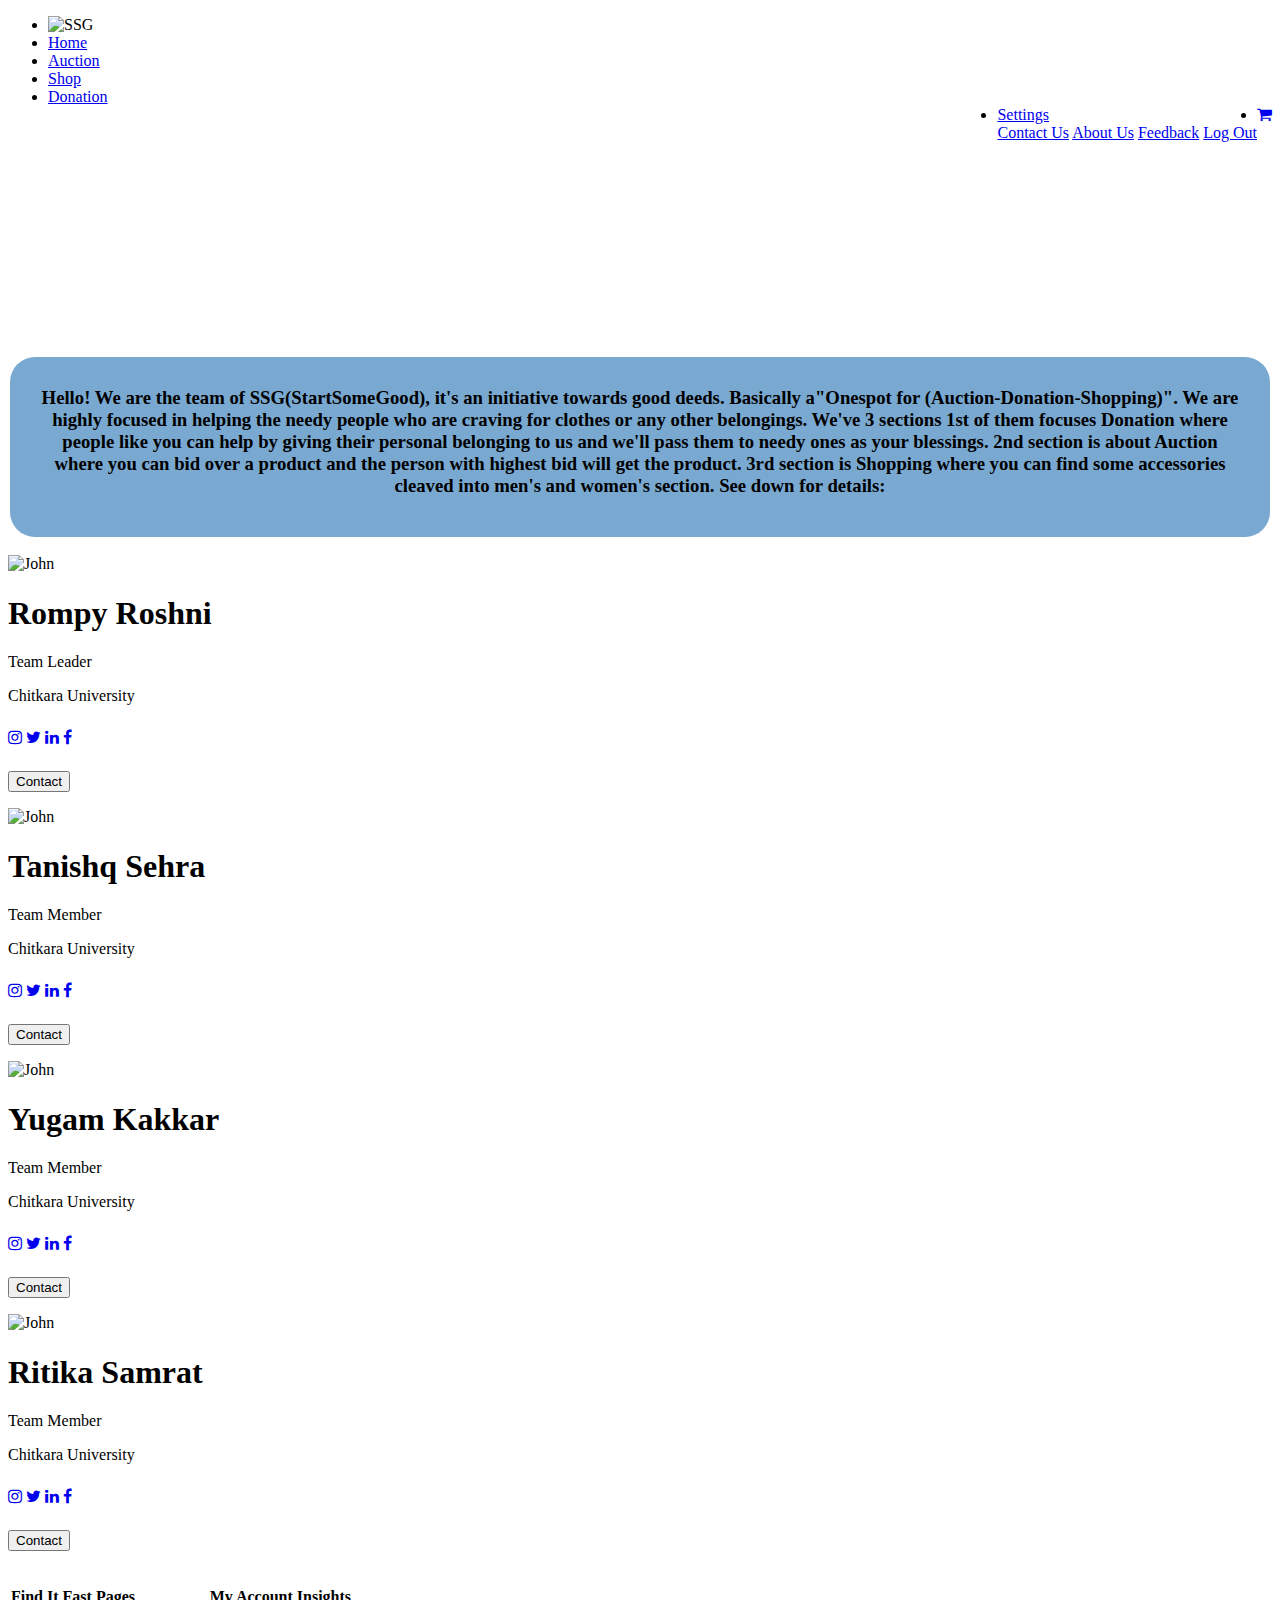
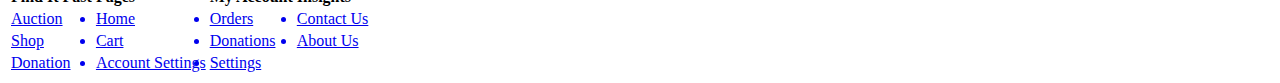
==== about.html @ 7fdec78e "Add files via upload" ====
<!DOCTYPE html>
<html lang="en">
<head>
  <meta charset="UTF-8">
  <meta name="viewport" content="width=device-width, initial-scale=1.0">
  <link rel="stylesheet" href="assets/css/about.css">
  <link rel="stylesheet" href="https://cdnjs.cloudflare.com/ajax/libs/font-awesome/4.7.0/css/font-awesome.min.css">
  <title>About Us</title>
</head>
<style>
  .forim{
    background-image: url("assets/images/about.png");
    width:100% 100%;
    background-repeat: no-repeat;
  }
   
#rcorners1 {
  border-radius: 25px;
  background: #79a9d1;
  padding: 30px; 
  width: 1200px;
  height: 120px;  
}
</style>
<body>
  <div class="forim">
    <header>
      <ul class="header">
        <li class="top-list"><div class="logo"><img src="heart.png" alt="SSG" class="logo"></div></li>
          <li class="top-list"><a href="home.html">Home</a></li>
          <li class="top-list"><a href="auction.html">Auction</a></li>
          <li class="top-list"><a href="Sale.html">Shop</a></li>
          <li class="top-list"><a href="donations.html">Donation</a></li>
          <!-- <li class="top-list" style="float: right;"><a href="#"><img src="home assets/images/shopping-cart.png" alt="shopping-cart"></a></li> -->
          <li class="top-list" style="float: right;"><a href="#"><i class="fa fa-shopping-cart" aria-hidden="true"></i></a></li>
          <li class="dropdown top-list" style="float: right;">
            <a href="#" class="dropbtn">Settings</a>
            <div class="dropdown-content">
              <a href="contactus.html">Contact Us</a>
              <a href="about.html">About Us</a>
              <a href="feedback.html">Feedback</a>
              <a href="index.html">Log Out</a>
            </div>
          </li>
        </ul>
  </header>
  <br>
  <br>
  <br>
  <br>
  <br>
  
  <br>
  
  <br>
  <br>
  <br>
  <br>
  <br>
  
  <br>
  
  <center>
    <h3 id="rcorners1" style="text-align: center;color: rgb(0, 0, 0);">Hello! We are the team of SSG(StartSomeGood), it's an initiative towards good deeds. Basically a"Onespot for (Auction-Donation-Shopping)".
      We are highly focused in helping the needy people who are craving for clothes or any other belongings.
      We've 3 sections 1st of them focuses Donation where people like you can help by giving their personal belonging to us and we'll pass them to needy ones as your blessings.
      2nd section is about Auction where you can bid over a product and the person with highest bid will get the product.
      3rd section is Shopping where you can find some accessories cleaved into men's and women's section.
      See down for details:</h3>
  </center>
  <div class="about">
    <div class="about">
        <div class="card">
            <img src="assets/images/rompy.jpeg" alt="John" style="width:100%">
            <h1>Rompy Roshni</h1>
            <p class="title">Team Leader</p>
            <p>Chitkara University</p>
            <div style="margin: 24px 0;">
              <a href="#" class="social"><i class="fa fa-instagram"></i></a> 
              <a href="#" class="social"><i class="fa fa-twitter"></i></a>  
              <a href="#" class="social"><i class="fa fa-linkedin"></i></a>  
              <a href="#" class="social"><i class="fa fa-facebook"></i></a> 
            </div>
            <p><button>Contact</button></p>
          </div>
          <div class="card">
            <img src="assets/images/tan.JPG" alt="John" style="width:100%">
            <h1>Tanishq Sehra</h1>
            <p class="title">Team Member</p>
            <p>Chitkara University</p>
            <div style="margin: 24px 0;">
              <a href="#" class="social"><i class="fa fa-instagram"></i></a> 
              <a href="#" class="social"><i class="fa fa-twitter"></i></a>  
              <a href="#" class="social"><i class="fa fa-linkedin"></i></a>  
              <a href="#" class="social"><i class="fa fa-facebook"></i></a> 
            </div>
            <p><button>Contact</button></p>
          </div>
          <div class="card">
            <img src="assets/images/yug.JPG" alt="John" style="width:100%">
            <h1>Yugam Kakkar</h1>
            <p class="title">Team Member</p>
            <p>Chitkara University</p>
            <div style="margin: 24px 0;">
              <a href="#" class="social"><i class="fa fa-instagram"></i></a> 
              <a href="#" class="social"><i class="fa fa-twitter"></i></a>  
              <a href="#" class="social"><i class="fa fa-linkedin"></i></a>  
              <a href="#" class="social"><i class="fa fa-facebook"></i></a> 
            </div>
            <p><button>Contact</button></p>
          </div>
          <div class="card">
            <img src="assets/images/ritika.jpg" alt="John" style="width:100%">
            <h1>Ritika Samrat</h1>
            <p class="title">Team Member</p>
            <p>Chitkara University</p>
            <div style="margin: 24px 0;">
              <a href="#" class="social"><i class="fa fa-instagram"></i></a> 
              <a href="#" class="social"><i class="fa fa-twitter"></i></a>  
              <a href="#" class="social"><i class="fa fa-linkedin"></i></a>  
              <a href="#" class="social"><i class="fa fa-facebook"></i></a> 
            </div>
            <p><button>Contact</button></p>
          </div>                                    
    </div>
  </div>


  <div class="footer">
    <table class="foot-nav">
      <thead>
        <tr style="text-align:left">
          <th>Find It Fast</th>
          <th>Pages</th>
          <th>My Account</th>
          <th>Insights</th>
        </tr>
      </thead><br>
      <tbody>
        <tr style="text-align:left">
          <td><a href="auction.html" class="footer-a"><li>Auction</li></a></td>
          <td><a href="home.html" class="footer-a"><li>Home</li></a></td>
          <td><a href="#" class="footer-a"><li>Orders</li></a></td>
          <td><a href="contactus.html" class="footer-a"><li>Contact Us</li></a></td>
        </tr>
        <tr style="text-align:left">
          <td><a href="Sale.html" class="footer-a"><li>Shop</li></a></td>
          <td><a href="#" class="footer-a"><li>Cart</li></a></td>
          <td><a href="#" class="footer-a"><li>Donations</li></a></td>
          <td><a href="about.html" class="footer-a"><li>About Us</li></a></td>
        </tr>
        <tr style="text-align:left">
          <td><a href="donations.html" class="footer-a"><li>Donation</li></a></td>
          <td><a href="#" class="footer-a"><li>Account Settings</li></a></td>
          <td><a href="#" class="footer-a"><li>Settings</li></a></td>
          <td></td>
        </tr>
      </tbody>
    </table>
  </div>
</body>
</html>
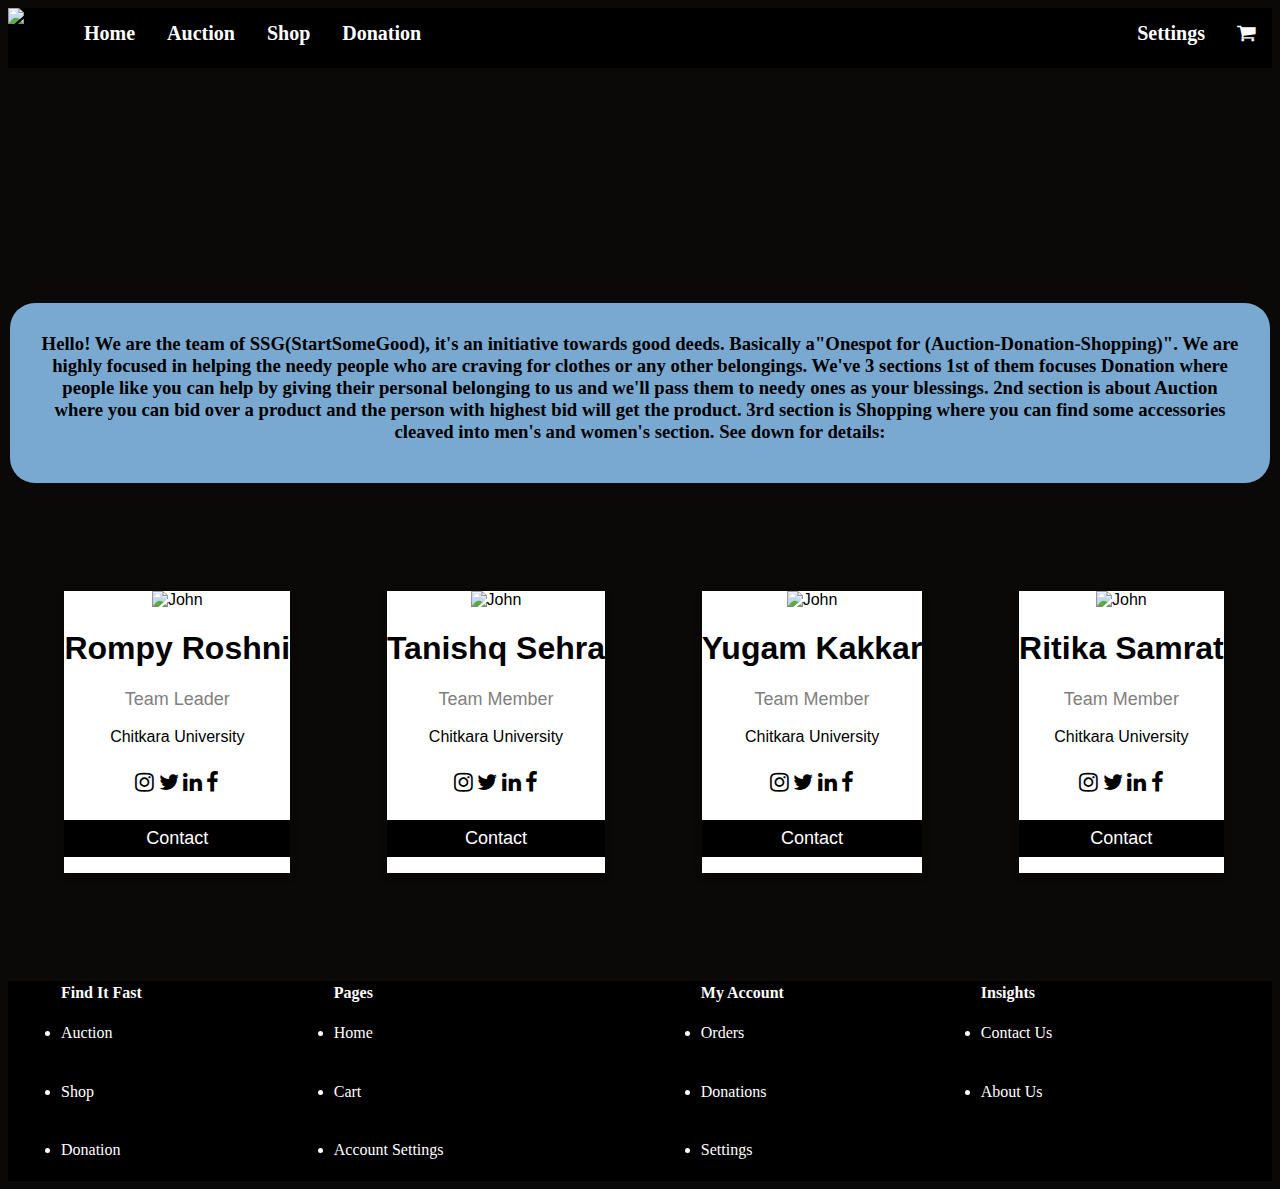
==== commit 336049ce: "changes" ====
--- a/about.html
+++ b/about.html
@@ -3,7 +3,7 @@
 <head>
   <meta charset="UTF-8">
   <meta name="viewport" content="width=device-width, initial-scale=1.0">
-  <link rel="stylesheet" href="assets/css/about.css">
+  <link rel="stylesheet" href="css/about.css">
   <link rel="stylesheet" href="https://cdnjs.cloudflare.com/ajax/libs/font-awesome/4.7.0/css/font-awesome.min.css">
   <title>About Us</title>
 </head>
--- a/css/about.css
+++ b/css/about.css
@@ -0,0 +1,160 @@
+body{
+  overflow: scroll;
+  scroll-behavior: smooth;
+  background-color: #0a0908;
+}
+ul.header {
+  list-style-type: none;
+  margin: 0;
+  padding: 0;
+  overflow: hidden;
+  background-color: black;
+}
+
+li.top-list {
+  float: left;
+  font-size: 20px;
+  font-weight: bold;
+}
+
+li.top-list a, .dropbtn {
+  display: inline-block;
+  color: white;
+  text-align: center;
+  padding: 14px 16px;
+  text-decoration: none;
+}
+
+li.top-list a:hover, .dropdown:hover .dropbtn {
+  background-color: white;
+  color: black;
+}
+
+li.dropdown {
+  display: inline-block;
+}
+
+.dropdown-content {
+  display: none;
+  position: absolute;
+  background-color: black;
+  min-width: 160px;
+  box-shadow: 0px 8px 16px 0px rgba(0,0,0,0.2);
+  z-index: 1;
+}
+
+.dropdown-content a {
+  color: black;
+  padding: 12px 16px;
+  text-decoration: none;
+  display: block;
+  text-align: left;
+}
+
+.dropdown-content a:hover {background-color: #f1f1f1;}
+
+.dropdown:hover .dropdown-content {
+  display: block;
+}
+.logo{
+  width: 3em;
+  height: 3em;
+}
+form.example{
+  width: 500px;
+}
+form.example input[type=search] {
+  padding: 10px;
+  font-size: 17px;
+  border: 1px solid grey;
+  float: left;
+  width: 80%;
+  background: #f1f1f1;
+}
+
+form.example button {
+  float: left;
+  width: 20%;
+  padding: 10px;
+  background: #2196F3;
+  color: white;
+  font-size: 17px;
+  border: 1px solid grey;
+  border-left: none;
+  cursor: pointer;
+}
+
+form.example button:hover {
+  background: #0b7dda;
+}
+
+form.example::after {
+  content: "";
+  clear: both;
+  display: table;
+}
+
+
+
+
+
+.card {
+  box-shadow: 0 4px 8px 0 rgba(0, 0, 0, 0.2);
+  max-width: 300px;
+  margin: auto;
+  text-align: center;
+  font-family: arial;
+  background-color: white;
+}
+
+.title {
+  color: grey;
+  font-size: 18px;
+}
+
+button {
+  border: none;
+  outline: 0;
+  display: inline-block;
+  padding: 8px;
+  color: white;
+  background-color: #000;
+  text-align: center;
+  cursor: pointer;
+  width: 100%;
+  font-size: 18px;
+}
+
+a.social{
+  text-decoration: none;
+  font-size: 22px;
+  color: black;
+}
+
+button:hover, a:hover {
+  opacity: 0.7;
+}
+.about{
+  display: flex;
+  width: 100%;
+  padding: 4px;
+  margin: 50px 0;
+}
+
+
+
+.footer{
+  display: flex;
+  background-color: black;
+  color: white;
+  height: 200px;
+}
+.foot-nav{
+  width: 100%;
+  margin: 0 50px;
+  padding: relative;
+}
+a.footer-a{
+  color: white;
+  text-decoration: none;
+}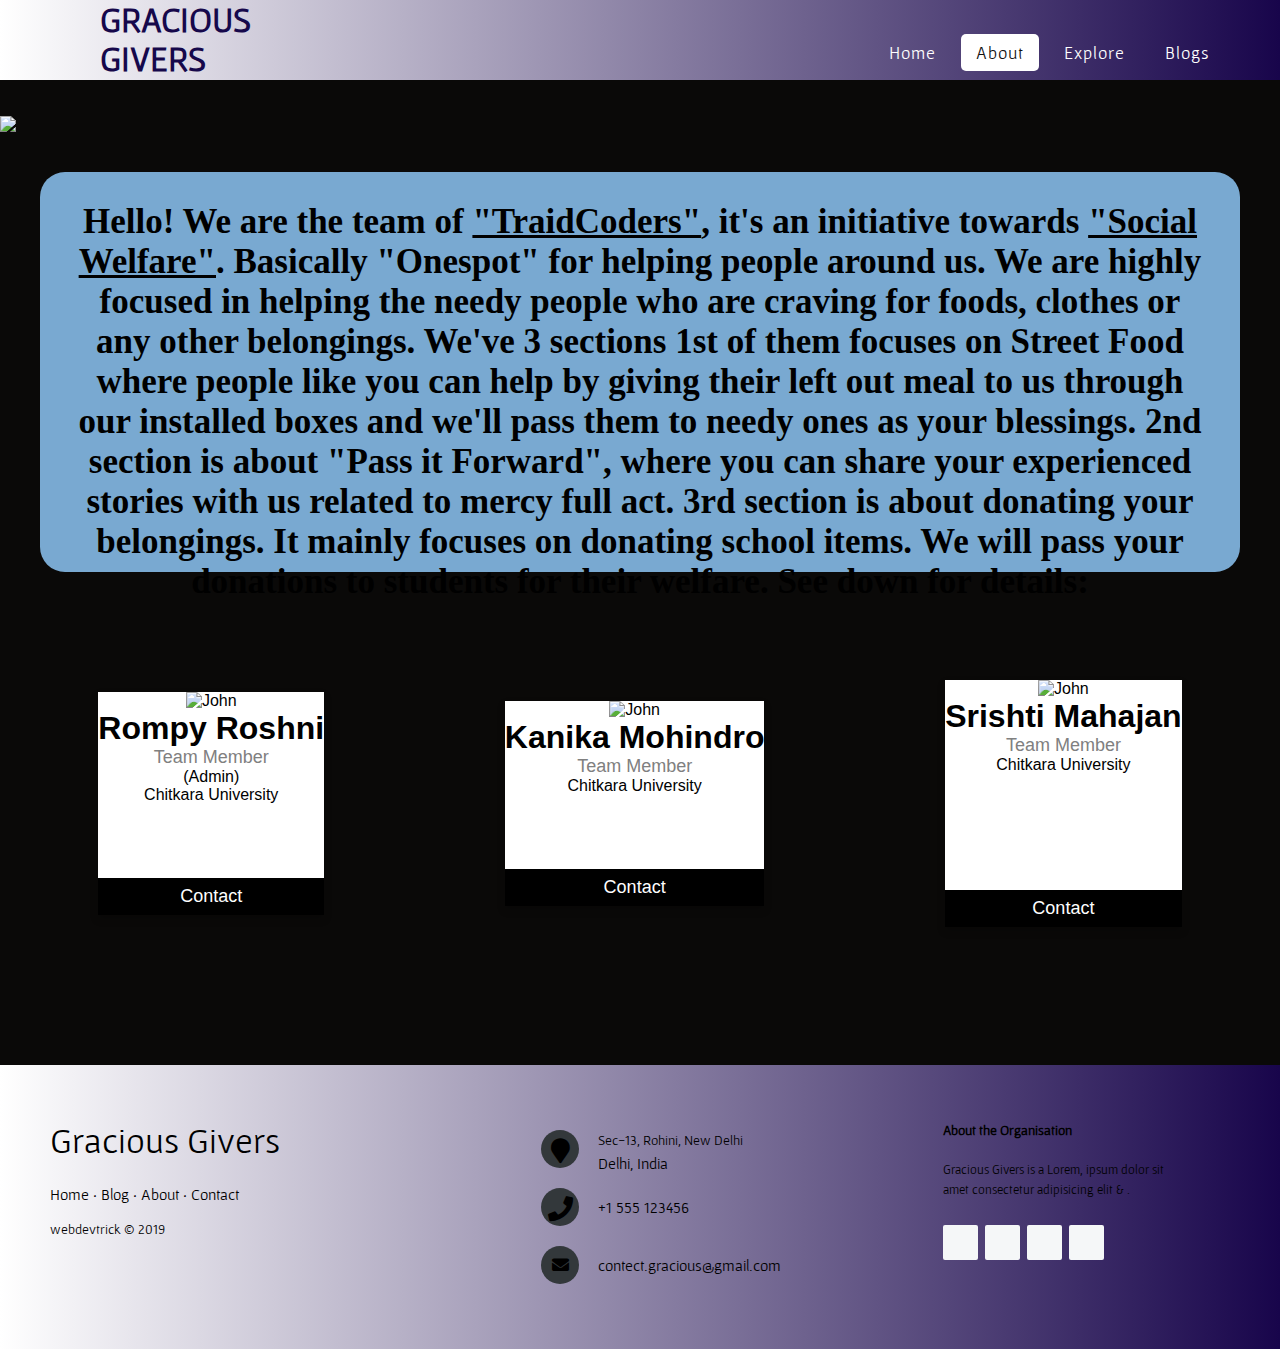
==== commit ea04ecb0: "Add files via upload" ====
--- a/about.html
+++ b/about.html
@@ -4,76 +4,71 @@
   <meta charset="UTF-8">
   <meta name="viewport" content="width=device-width, initial-scale=1.0">
   <link rel="stylesheet" href="css/about.css">
+  <link rel="stylesheet" href="css/navbar.css">
+  <link rel="stylesheet" href="css/footer.css">
   <link rel="stylesheet" href="https://cdnjs.cloudflare.com/ajax/libs/font-awesome/4.7.0/css/font-awesome.min.css">
+  <link rel="stylesheet" href="https://cdnjs.cloudflare.com/ajax/libs/font-awesome/5.15.3/css/all.min.css" />
+
+  
+  <link href="https://cdn.jsdelivr.net/npm/bootstrap@5.0.0-beta3/dist/css/bootstrap.min.css" rel="stylesheet" integrity="sha384-eOJMYsd53ii+scO/bJGFsiCZc+5NDVN2yr8+0RDqr0Ql0h+rP48ckxlpbzKgwra6" crossorigin="anonymous">
+  <script src="https://ajax.googleapis.com/ajax/libs/jquery/3.5.1/jquery.min.js"></script>
   <title>About Us</title>
 </head>
 <style>
-  .forim{
-    background-image: url("assets/images/about.png");
-    width:100% 100%;
-    background-repeat: no-repeat;
-  }
+  
    
 #rcorners1 {
   border-radius: 25px;
   background: #79a9d1;
   padding: 30px; 
   width: 1200px;
-  height: 120px;  
+  height: 400px; 
+font-size:35px;  
+  font-family:	Brush Script MT;
 }
 </style>
 <body>
-  <div class="forim">
-    <header>
-      <ul class="header">
-        <li class="top-list"><div class="logo"><img src="heart.png" alt="SSG" class="logo"></div></li>
-          <li class="top-list"><a href="home.html">Home</a></li>
-          <li class="top-list"><a href="auction.html">Auction</a></li>
-          <li class="top-list"><a href="Sale.html">Shop</a></li>
-          <li class="top-list"><a href="donations.html">Donation</a></li>
-          <!-- <li class="top-list" style="float: right;"><a href="#"><img src="home assets/images/shopping-cart.png" alt="shopping-cart"></a></li> -->
-          <li class="top-list" style="float: right;"><a href="#"><i class="fa fa-shopping-cart" aria-hidden="true"></i></a></li>
-          <li class="dropdown top-list" style="float: right;">
-            <a href="#" class="dropbtn">Settings</a>
-            <div class="dropdown-content">
-              <a href="contactus.html">Contact Us</a>
-              <a href="about.html">About Us</a>
-              <a href="feedback.html">Feedback</a>
-              <a href="index.html">Log Out</a>
-            </div>
-          </li>
-        </ul>
-  </header>
+     <nav>
+	 
+    <div class="logo">
+      GRACIOUS GIVERS
+      <!-- <img src="images/LOGO.png" alt=""> -->
+    </div>
+    <input type="checkbox" id="click">
+    <label for="click" class="menu-btn">
+      <i class="fas fa-bars"></i>
+    </label>
+    <ul>
+      <li><a href="#">Home</a></li>
+      <li><a class="active" href="#">About</a></li>
+      <li><a href="#">Explore</a></li>
+      <!-- <li><a href="#"></a></li> -->
+      <li><a href="#">Blogs</a></li>
+    </ul>
+  </nav>
   <br>
   <br>
-  <br>
-  <br>
-  <br>
-  
-  <br>
-  
-  <br>
-  <br>
-  <br>
+  <img style="width:100% 100%; background-repeat: no-repeat;" src="about.PNG">
   <br>
   <br>
   
   <br>
   
   <center>
-    <h3 id="rcorners1" style="text-align: center;color: rgb(0, 0, 0);">Hello! We are the team of SSG(StartSomeGood), it's an initiative towards good deeds. Basically a"Onespot for (Auction-Donation-Shopping)".
-      We are highly focused in helping the needy people who are craving for clothes or any other belongings.
-      We've 3 sections 1st of them focuses Donation where people like you can help by giving their personal belonging to us and we'll pass them to needy ones as your blessings.
-      2nd section is about Auction where you can bid over a product and the person with highest bid will get the product.
-      3rd section is Shopping where you can find some accessories cleaved into men's and women's section.
+    <h3 id="rcorners1" style="text-align: center;color: rgb(0, 0, 0);">Hello! We are the team of <u>"TraidCoders"</u>, it's an initiative towards <u>"Social Welfare"</u>. Basically "Onespot" for helping people around us.
+      We are highly focused in helping the needy people who are craving for foods, clothes or any other belongings.
+      We've 3 sections 1st of them focuses on Street Food where people like you can help by giving their left out meal to us through our installed boxes and we'll pass them to needy ones as your blessings.
+      2nd section is about "Pass it Forward", where you can share your experienced stories with us related to mercy full act.
+      3rd section is about donating your belongings. It mainly focuses on donating school items. We will pass your donations to students for their welfare.
       See down for details:</h3>
   </center>
   <div class="about">
     <div class="about">
         <div class="card">
-            <img src="assets/images/rompy.jpeg" alt="John" style="width:100%">
+            <img src="" alt="John" style="width:100%; height:auto; ">
             <h1>Rompy Roshni</h1>
-            <p class="title">Team Leader</p>
+            <p class="title">Team Member</p>
+			<p>(Admin)</p>
             <p>Chitkara University</p>
             <div style="margin: 24px 0;">
               <a href="#" class="social"><i class="fa fa-instagram"></i></a> 
@@ -84,8 +79,8 @@
             <p><button>Contact</button></p>
           </div>
           <div class="card">
-            <img src="assets/images/tan.JPG" alt="John" style="width:100%">
-            <h1>Tanishq Sehra</h1>
+            <img src="" alt="John" style="width:100% height-auto;">
+            <h1>Kanika Mohindro</h1>
             <p class="title">Team Member</p>
             <p>Chitkara University</p>
             <div style="margin: 24px 0;">
@@ -97,11 +92,11 @@
             <p><button>Contact</button></p>
           </div>
           <div class="card">
-            <img src="assets/images/yug.JPG" alt="John" style="width:100%">
-            <h1>Yugam Kakkar</h1>
+            <img src="" alt="John" style="width:100% height:auto;">
+            <h1>Srishti Mahajan</h1>
             <p class="title">Team Member</p>
             <p>Chitkara University</p>
-            <div style="margin: 24px 0;">
+            <div style="margin: 45px 0;">
               <a href="#" class="social"><i class="fa fa-instagram"></i></a> 
               <a href="#" class="social"><i class="fa fa-twitter"></i></a>  
               <a href="#" class="social"><i class="fa fa-linkedin"></i></a>  
@@ -109,54 +104,70 @@
             </div>
             <p><button>Contact</button></p>
           </div>
-          <div class="card">
-            <img src="assets/images/ritika.jpg" alt="John" style="width:100%">
-            <h1>Ritika Samrat</h1>
-            <p class="title">Team Member</p>
-            <p>Chitkara University</p>
-            <div style="margin: 24px 0;">
-              <a href="#" class="social"><i class="fa fa-instagram"></i></a> 
-              <a href="#" class="social"><i class="fa fa-twitter"></i></a>  
-              <a href="#" class="social"><i class="fa fa-linkedin"></i></a>  
-              <a href="#" class="social"><i class="fa fa-facebook"></i></a> 
-            </div>
-            <p><button>Contact</button></p>
-          </div>                                    
+                                         
     </div>
   </div>
 
 
-  <div class="footer">
-    <table class="foot-nav">
-      <thead>
-        <tr style="text-align:left">
-          <th>Find It Fast</th>
-          <th>Pages</th>
-          <th>My Account</th>
-          <th>Insights</th>
-        </tr>
-      </thead><br>
-      <tbody>
-        <tr style="text-align:left">
-          <td><a href="auction.html" class="footer-a"><li>Auction</li></a></td>
-          <td><a href="home.html" class="footer-a"><li>Home</li></a></td>
-          <td><a href="#" class="footer-a"><li>Orders</li></a></td>
-          <td><a href="contactus.html" class="footer-a"><li>Contact Us</li></a></td>
-        </tr>
-        <tr style="text-align:left">
-          <td><a href="Sale.html" class="footer-a"><li>Shop</li></a></td>
-          <td><a href="#" class="footer-a"><li>Cart</li></a></td>
-          <td><a href="#" class="footer-a"><li>Donations</li></a></td>
-          <td><a href="about.html" class="footer-a"><li>About Us</li></a></td>
-        </tr>
-        <tr style="text-align:left">
-          <td><a href="donations.html" class="footer-a"><li>Donation</li></a></td>
-          <td><a href="#" class="footer-a"><li>Account Settings</li></a></td>
-          <td><a href="#" class="footer-a"><li>Settings</li></a></td>
-          <td></td>
-        </tr>
-      </tbody>
-    </table>
-  </div>
+  
+  <footer class="footer-distributed">
+
+    <div class="footer-left">
+
+      <h3>Gracious Givers</h3>
+
+      <p class="footer-links">
+        <a href="#">Home</a>
+        ·
+        <a href="#">Blog</a>
+        ·
+        <a href="#">About</a>
+        ·
+        <a href="#">Contact</a>
+      </p>
+
+      <p class="footer-company-name">webdevtrick &copy; 2019</p>
+    </div>
+
+    <div class="footer-center">
+
+      <div>
+        <i class="fa fa-map-marker"></i>
+        <p><span>Sec-13, Rohini, New Delhi</span> Delhi, India</p>
+      </div>
+
+      <div>
+        <i class="fa fa-phone"></i>
+        <p>+1 555 123456</p>
+      </div>
+
+      <div>
+        <i class="fa fa-envelope"></i>
+        <p><a href="mailto:kanika.mahindroo@gmail.com">contect.gracious@gmail.com</a></p>
+      </div>
+
+    </div>
+
+    <div class="footer-right">
+
+      <p class="footer-company-about">
+        <span>About the Organisation</span>
+        Gracious Givers is a Lorem, ipsum dolor sit amet consectetur adipisicing elit &amp; .
+      </p>
+
+      <div class="footer-icons">
+
+        <a href="#"><i class="fa fa-facebook"></i></a>
+        <a href="#"><i class="fa fa-twitter"></i></a>
+        <a href="#"><i class="fa fa-linkedin"></i></a>
+        <a href="#"><i class="fa fa-github"></i></a>
+
+      </div>
+
+    </div>
+
+  </footer>
+  
+  
 </body>
 </html>--- a/css/navbar.css
+++ b/css/navbar.css
@@ -0,0 +1,115 @@
+@import url('https://fonts.googleapis.com/css2?family=Satisfy&display=swap');
+@import url('https://fonts.googleapis.com/css?family=Gafata|Montez|Averia+Sans+Libre|Vampiro+One');
+
+
+
+
+/* NAVBAR CSS */
+
+
+*{
+  margin: 0;
+  padding: 0;
+  box-sizing: border-box;
+  /* font-family: 'Poppins', sans-serif; */
+} 
+nav{
+  font-family: 'Gafata';
+  display: flex;
+  height: 80px;
+  width: 100%;
+  background: linear-gradient(to right, white, rgb(24, 5, 75));
+  align-items: center;
+  justify-content: space-between;
+  padding: 0 50px 0 100px;
+  flex-wrap: wrap;
+}
+nav .logo{
+  color: rgb(22, 8, 75);
+  font-size: 35px;
+  font-weight: 600;
+}
+nav ul{
+  display: flex;
+  flex-wrap: wrap;
+  list-style: none;
+}
+nav ul li{
+  margin: 0 5px;
+}
+nav ul li a{
+  color: white;
+  text-decoration: none;
+  font-size: 18px;
+  font-weight: 500;
+  padding: 8px 15px;
+  border-radius: 5px;
+  letter-spacing: 1px;
+  transition: all 0.3s ease;
+}
+nav ul li a.active,
+nav ul li a:hover{
+  color: #111;
+  background: #fff;
+}
+nav .menu-btn i{
+  color: #fff;
+  font-size: 22px;
+  cursor: pointer;
+  display: none;
+}
+input[type="checkbox"]{
+  display: none;
+}
+@media (max-width: 1000px){
+  nav{
+    padding: 0 40px 0 50px;
+  }
+}
+@media (max-width: 920px) {
+  nav .menu-btn i{
+    display: block;
+  }
+  #click:checked ~ .menu-btn i:before{
+    content: "\f00d";
+  }
+  nav ul{
+    position: fixed;
+    top: 80px;
+    left: -100%;
+    background: #111;
+    height: 100vh;
+    width: 100%;
+    text-align: center;
+    display: block;
+    transition: all 0.3s ease;
+  }
+  #click:checked ~ ul{
+    left: 0;
+  }
+  nav ul li{
+    width: 100%;
+    margin: 40px 0;
+  }
+  nav ul li a{
+    width: 100%;
+    margin-left: -100%;
+    display: block;
+    font-size: 20px;
+    transition: 0.6s cubic-bezier(0.68, -0.55, 0.265, 1.55);
+  }
+  #click:checked ~ ul li a{
+    margin-left: 0px;
+  }
+  nav ul li a.active,
+  nav ul li a:hover{
+    background: none;
+    color: rgb(230, 210, 227);
+  }
+}
+
+  /* NAVBAR CSS ENDS */
+
+
+
+ --- a/css/footer.css
+++ b/css/footer.css
@@ -0,0 +1,172 @@
+@import url('https://fonts.googleapis.com/css2?family=Satisfy&display=swap');
+@import url('https://fonts.googleapis.com/css?family=Gafata|Montez|Averia+Sans+Libre|Vampiro+One');
+footer{
+    /* position: fixed; */
+    bottom: 0;
+   }
+   .footer-distributed{
+    background: linear-gradient(to right, white, rgb(24, 5, 75));
+    box-shadow: 0 1px 1px 0 rgba(0, 0, 0, 0.12);
+    box-sizing: border-box;
+    width: 100%;
+    text-align: left;
+    font: bold 16px;
+    font-family: 'Gafata';
+    
+    padding: 55px 50px;
+    margin-top: 80px;
+   }
+    
+   .footer-distributed .footer-left,
+   .footer-distributed .footer-center,
+   .footer-distributed .footer-right{
+    display: inline-block;
+    vertical-align: top;
+   }
+    
+   .footer-distributed .footer-left{
+    width: 40%;
+   }
+    
+   .footer-distributed h3{
+    color:  black;
+    font-weight: 500;
+    font: normal 36px 'Cookie';
+    font-family: 'Gafata';
+    margin: 0;
+   }
+    
+   .footer-distributed h3 span{
+    color:  #5383d3;
+   }
+    
+    
+   .footer-distributed .footer-links{
+    color:  black;
+    margin: 20px 0 12px;
+    padding: 0;
+   }
+    
+   .footer-distributed .footer-links a{
+    display:inline-block;
+    line-height: 1.8;
+    text-decoration: none;
+    color:  inherit;
+   }
+    
+   .footer-distributed .footer-company-name{
+    color:  black;
+    font-size: 14px;
+    font-weight: normal;
+    margin: 0;
+   }
+    
+    
+   .footer-distributed .footer-center{
+    width: 35%;
+   }
+    
+   .footer-distributed .footer-center i{
+    background-color:  #33383b;
+    color: black;
+    font-size: 25px;
+    width: 38px;
+    height: 38px;
+    border-radius: 50%;
+    text-align: center;
+    line-height: 42px;
+    margin: 10px 15px;
+    vertical-align: middle;
+   }
+    
+   .footer-distributed .footer-center i.fa-envelope{
+    font-size: 17px;
+    line-height: 38px;
+   }
+    
+   .footer-distributed .footer-center p{
+    display: inline-block;
+    color: black;
+    vertical-align: middle;
+    margin:0;
+   }
+    
+   .footer-distributed .footer-center p span{
+    display:block;
+    font-weight: normal;
+    font-size:14px;
+    line-height:2;
+   }
+    
+   .footer-distributed .footer-center p a{
+    color:  black;
+    text-decoration: none;;
+   }
+    
+   .footer-distributed .footer-right{
+    width: 20%;
+   }
+    
+   .footer-distributed .footer-company-about{
+    line-height: 20px;
+    color: black;
+    font-size: 13px;
+    font-weight: normal;
+    margin: 0;
+   }
+    
+   .footer-distributed .footer-company-about span{
+    display: block;
+    color:  black;
+    font-size: 14px;
+    font-weight: bold;
+    margin-bottom: 20px;
+   }
+    
+   .footer-distributed .footer-icons{
+    margin-top: 25px;
+   }
+    
+   .footer-distributed .footer-icons a{
+    display: inline-block;
+    width: 35px;
+    height: 35px;
+    cursor: pointer;
+    background-color:  #f5f7f8;
+    border-radius: 2px;
+    
+    font-size: 20px;
+    color: black;
+    text-align: center;
+    line-height: 35px;
+    
+    margin-right: 3px;
+    margin-bottom: 5px;
+   }
+    
+    
+   @media (max-width: 880px) {
+    
+    .footer-distributed{
+    font: bold 14px sans-serif;
+    
+    }
+    
+    .footer-distributed .footer-left,
+    .footer-distributed .footer-center,
+    .footer-distributed .footer-right{
+    display: block;
+    width: 100%;
+    margin-bottom: 40px;
+    text-align: center;
+    }
+    
+    .footer-distributed .footer-center i{
+    margin-left: 0;
+    }
+    .main {
+    line-height: normal;
+    font-size: auto;
+    }
+    
+   }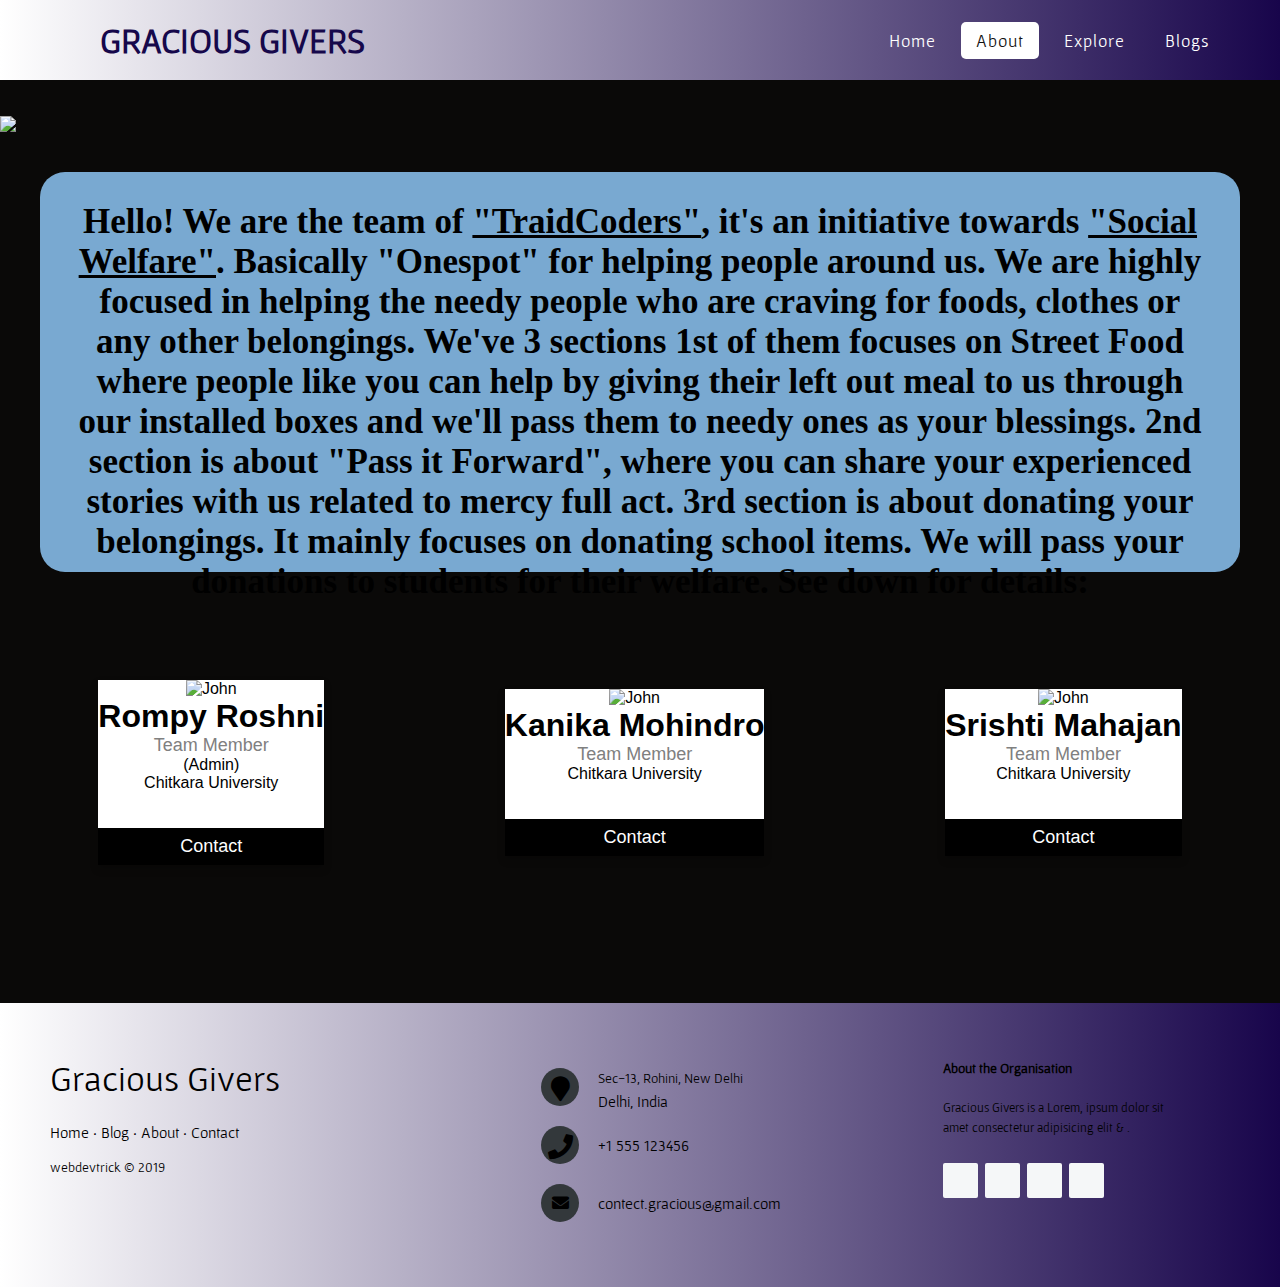
==== commit aedfcfbf: "Add files via upload" ====
--- a/about.html
+++ b/about.html
@@ -65,12 +65,12 @@
   <div class="about">
     <div class="about">
         <div class="card">
-            <img src="" alt="John" style="width:100%; height:auto; ">
+            <img src="images/rompy.jpg" alt="John" style="width:100%; ">
             <h1>Rompy Roshni</h1>
             <p class="title">Team Member</p>
 			<p>(Admin)</p>
             <p>Chitkara University</p>
-            <div style="margin: 24px 0;">
+            <div style="margin: 5px 0;">
               <a href="#" class="social"><i class="fa fa-instagram"></i></a> 
               <a href="#" class="social"><i class="fa fa-twitter"></i></a>  
               <a href="#" class="social"><i class="fa fa-linkedin"></i></a>  
@@ -79,11 +79,11 @@
             <p><button>Contact</button></p>
           </div>
           <div class="card">
-            <img src="" alt="John" style="width:100% height-auto;">
+            <img src="images/kanika.jpg" alt="John" style="width:100%;">
             <h1>Kanika Mohindro</h1>
             <p class="title">Team Member</p>
             <p>Chitkara University</p>
-            <div style="margin: 24px 0;">
+            <div style="margin: 5px 0;">
               <a href="#" class="social"><i class="fa fa-instagram"></i></a> 
               <a href="#" class="social"><i class="fa fa-twitter"></i></a>  
               <a href="#" class="social"><i class="fa fa-linkedin"></i></a>  
@@ -92,11 +92,11 @@
             <p><button>Contact</button></p>
           </div>
           <div class="card">
-            <img src="" alt="John" style="width:100% height:auto;">
+            <img src="images/srishti.jpeg" alt="John" style="width:100% height:auto;">
             <h1>Srishti Mahajan</h1>
             <p class="title">Team Member</p>
             <p>Chitkara University</p>
-            <div style="margin: 45px 0;">
+            <div style="margin: 5px 0;">
               <a href="#" class="social"><i class="fa fa-instagram"></i></a> 
               <a href="#" class="social"><i class="fa fa-twitter"></i></a>  
               <a href="#" class="social"><i class="fa fa-linkedin"></i></a>  
--- a/css/about.css
+++ b/css/about.css
@@ -56,10 +56,7 @@
 .dropdown:hover .dropdown-content {
   display: block;
 }
-.logo{
-  width: 3em;
-  height: 3em;
-}
+
 form.example{
   width: 500px;
 }
@@ -101,6 +98,7 @@
 .card {
   box-shadow: 0 4px 8px 0 rgba(0, 0, 0, 0.2);
   max-width: 300px;
+  height:auto;
   margin: auto;
   text-align: center;
   font-family: arial;
@@ -143,18 +141,3 @@
 
 
 
-.footer{
-  display: flex;
-  background-color: black;
-  color: white;
-  height: 200px;
-}
-.foot-nav{
-  width: 100%;
-  margin: 0 50px;
-  padding: relative;
-}
-a.footer-a{
-  color: white;
-  text-decoration: none;
-}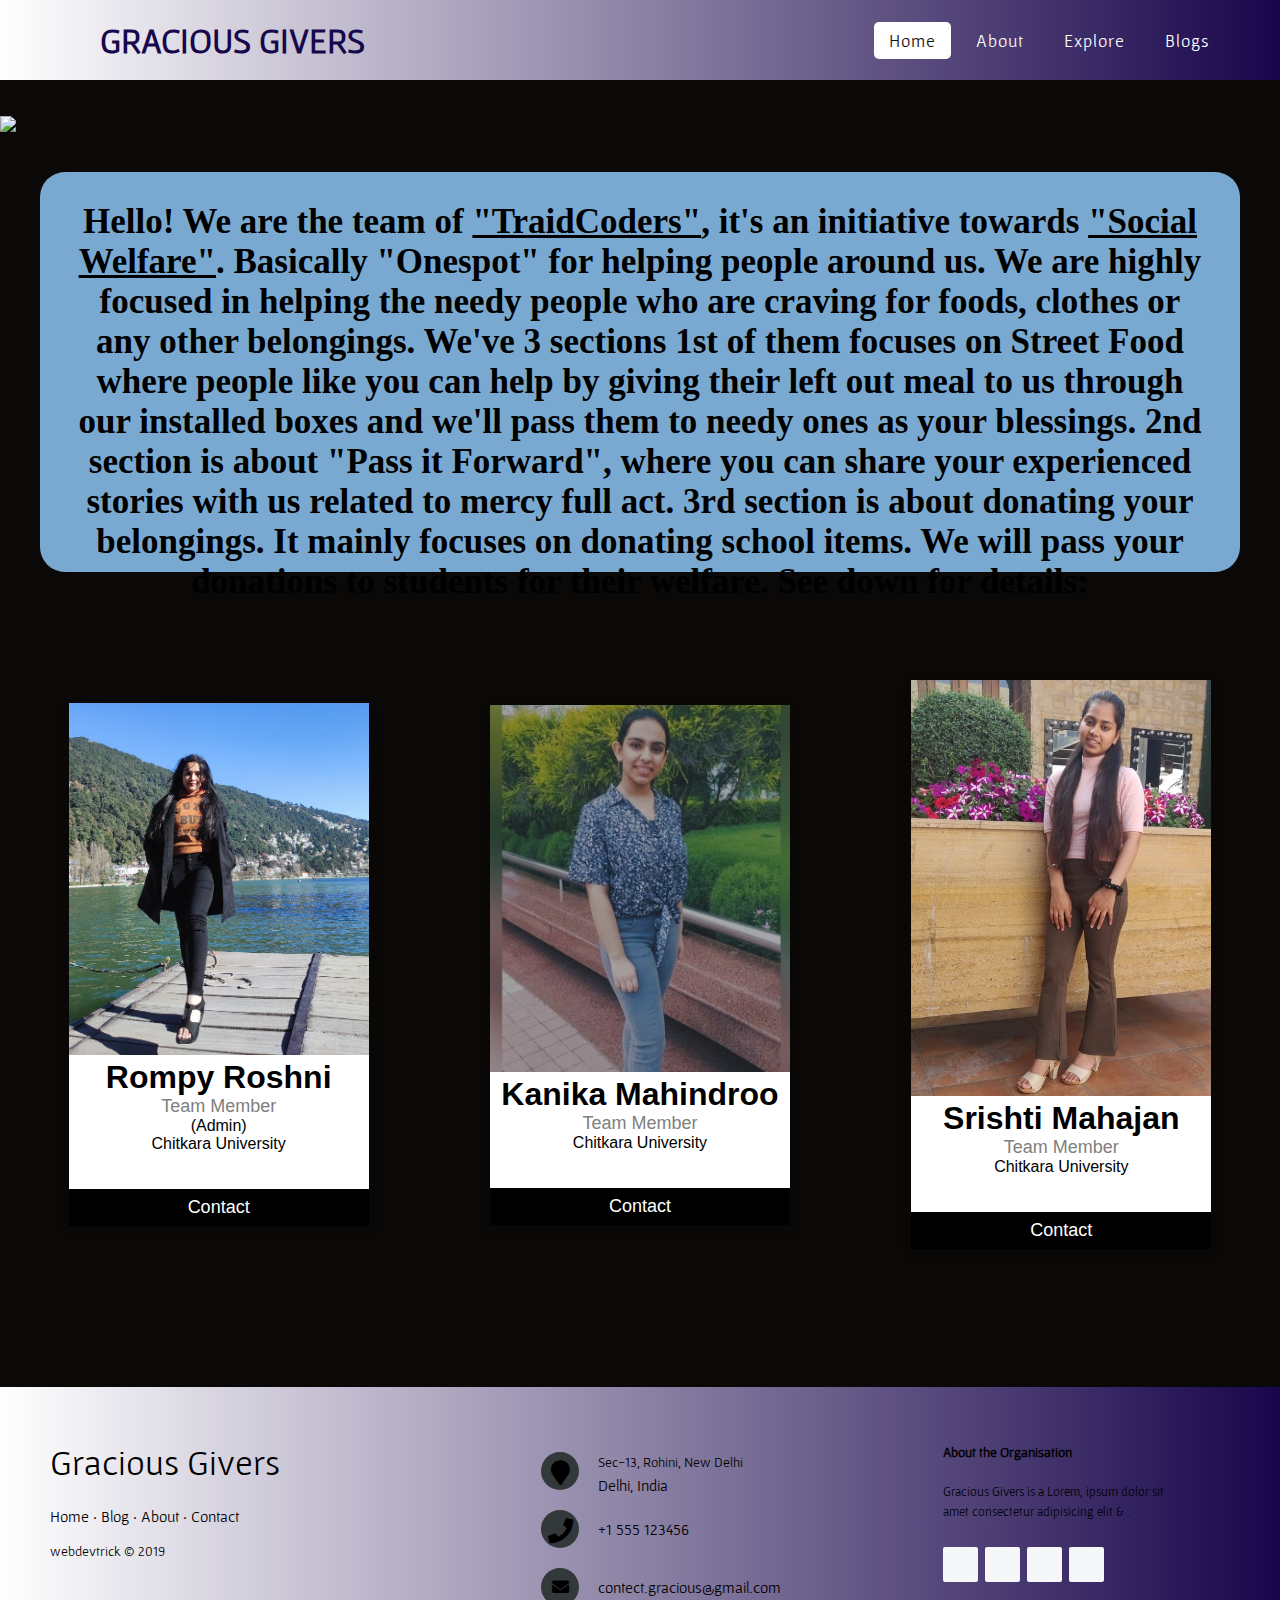
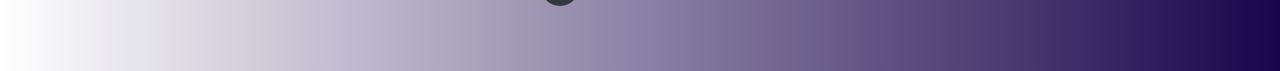
==== commit a299ef55: "Update about.html" ====
--- a/about.html
+++ b/about.html
@@ -39,11 +39,11 @@
       <i class="fas fa-bars"></i>
     </label>
     <ul>
-      <li><a href="#">Home</a></li>
-      <li><a class="active" href="#">About</a></li>
-      <li><a href="#">Explore</a></li>
+      <li><a class="active" href="index.html">Home</a></li>
+      <li><a href="about.html">About</a></li>
+      <li><a href="#explore">Explore</a></li>
       <!-- <li><a href="#"></a></li> -->
-      <li><a href="#">Blogs</a></li>
+      <li><a href="blog.html">Blogs</a></li>
     </ul>
   </nav>
   <br>
@@ -80,7 +80,7 @@
           </div>
           <div class="card">
             <img src="images/kanika.jpg" alt="John" style="width:100%;">
-            <h1>Kanika Mohindro</h1>
+            <h1>Kanika Mahindroo</h1>
             <p class="title">Team Member</p>
             <p>Chitkara University</p>
             <div style="margin: 5px 0;">
@@ -92,7 +92,7 @@
             <p><button>Contact</button></p>
           </div>
           <div class="card">
-            <img src="images/srishti.jpeg" alt="John" style="width:100% height:auto;">
+            <img src="images/srishti.jpeg" alt="" style="width:100%; height:auto;">
             <h1>Srishti Mahajan</h1>
             <p class="title">Team Member</p>
             <p>Chitkara University</p>
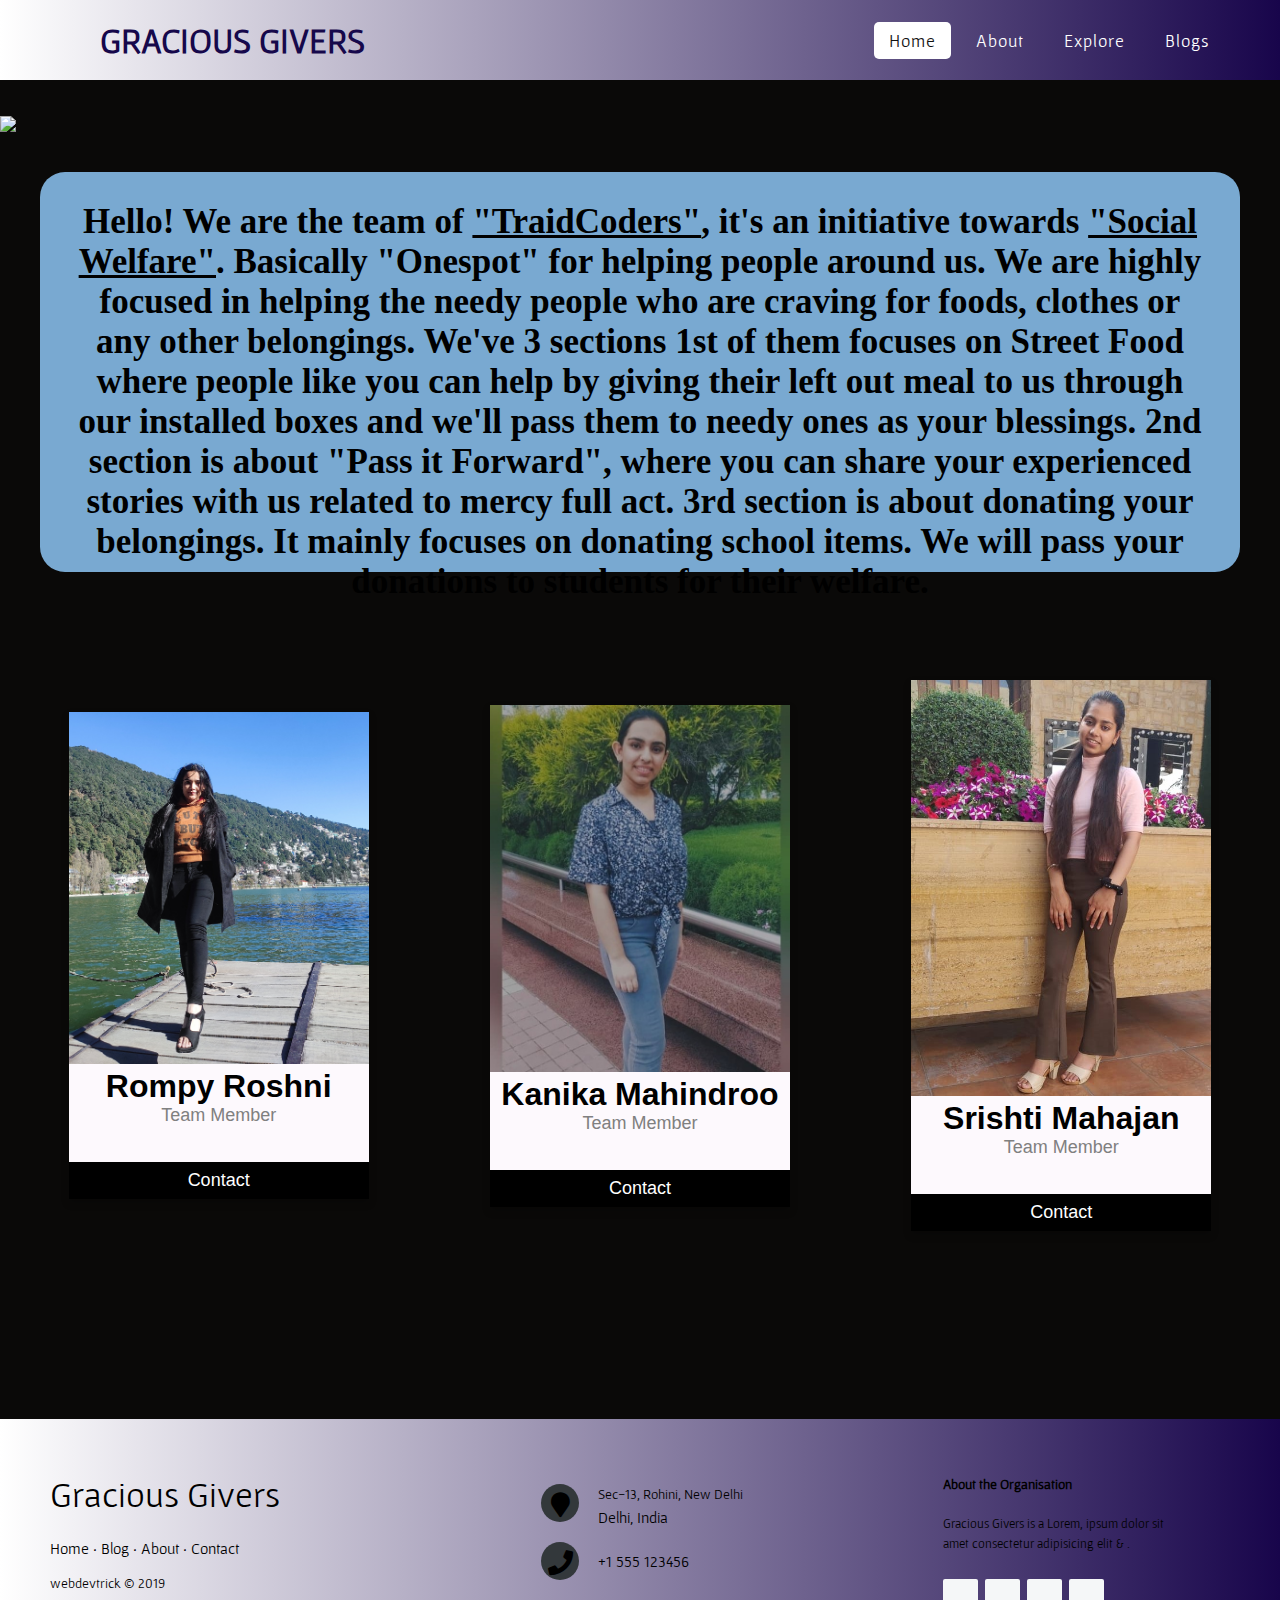
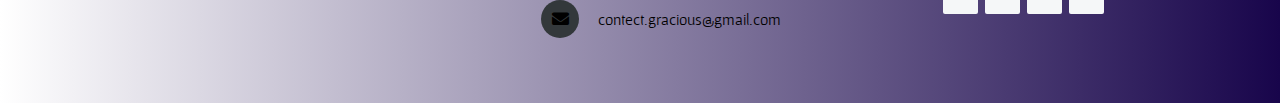
==== commit 69ab4cfc: "changes" ====
--- a/about.html
+++ b/about.html
@@ -6,7 +6,7 @@
   <link rel="stylesheet" href="css/about.css">
   <link rel="stylesheet" href="css/navbar.css">
   <link rel="stylesheet" href="css/footer.css">
-  <link rel="stylesheet" href="https://cdnjs.cloudflare.com/ajax/libs/font-awesome/4.7.0/css/font-awesome.min.css">
+  <link rel="stylesheet" href="https://cdnjs.cloudflare.com/ajax/libs/font-awesome/4.7.0/css/font-awesome.min.css" />
   <link rel="stylesheet" href="https://cdnjs.cloudflare.com/ajax/libs/font-awesome/5.15.3/css/all.min.css" />
 
   
@@ -25,6 +25,18 @@
   height: 400px; 
 font-size:35px;  
   font-family:	Brush Script MT;
+}
+@media screen and (max-width:1000px){
+  #rcorners1{
+    border-radius: 25px;
+  padding: 30px; 
+  width: 450px;
+  height: 800px; 
+font-size: 30px;
+  }
+  img{
+    width: 100%;
+  }
 }
 </style>
 <body>
@@ -60,53 +72,56 @@
       We've 3 sections 1st of them focuses on Street Food where people like you can help by giving their left out meal to us through our installed boxes and we'll pass them to needy ones as your blessings.
       2nd section is about "Pass it Forward", where you can share your experienced stories with us related to mercy full act.
       3rd section is about donating your belongings. It mainly focuses on donating school items. We will pass your donations to students for their welfare.
-      See down for details:</h3>
+    </h3>
   </center>
-  <div class="about">
+  <div class="container">
     <div class="about">
-        <div class="card">
-            <img src="images/rompy.jpg" alt="John" style="width:100%; ">
-            <h1>Rompy Roshni</h1>
-            <p class="title">Team Member</p>
-			<p>(Admin)</p>
-            <p>Chitkara University</p>
-            <div style="margin: 5px 0;">
-              <a href="#" class="social"><i class="fa fa-instagram"></i></a> 
-              <a href="#" class="social"><i class="fa fa-twitter"></i></a>  
-              <a href="#" class="social"><i class="fa fa-linkedin"></i></a>  
-              <a href="#" class="social"><i class="fa fa-facebook"></i></a> 
+      <div class="about">
+          <div class="card">
+              <img src="images/rompy.jpg" alt="Rompy" style="width:100%; ">
+              <h1>Rompy Roshni</h1>
+              <p class="title">Team Member</p>
+        <!-- <p>(Admin)</p> -->
+              <!-- <p>Chitkara University</p> -->
+              <div style="margin: 5px 0;">
+                <a href="#" class="social"><i class="fa fa-instagram"></i></a> 
+                <a href="#" class="social"><i class="fa fa-twitter"></i></a>  
+                <a href="#" class="social"><i class="fa fa-linkedin"></i></a>  
+                <a href="#" class="social"><i class="fa fa-facebook"></i></a> 
+              </div>
+              <p><button>Contact</button></p>
             </div>
-            <p><button>Contact</button></p>
-          </div>
-          <div class="card">
-            <img src="images/kanika.jpg" alt="John" style="width:100%;">
-            <h1>Kanika Mahindroo</h1>
-            <p class="title">Team Member</p>
-            <p>Chitkara University</p>
-            <div style="margin: 5px 0;">
-              <a href="#" class="social"><i class="fa fa-instagram"></i></a> 
-              <a href="#" class="social"><i class="fa fa-twitter"></i></a>  
-              <a href="#" class="social"><i class="fa fa-linkedin"></i></a>  
-              <a href="#" class="social"><i class="fa fa-facebook"></i></a> 
+            <div class="card">
+              <img src="images/kanika.jpg" alt="Kanika" style="width:100%;">
+              <h1>Kanika Mahindroo</h1>
+              <p class="title">Team Member</p>
+              <!-- <p>Chitkara University</p> -->
+              <div style="margin: 5px 0;">
+                <a href="#" class="social"><i class="fa fa-instagram"></i></a> 
+                <a href="#" class="social"><i class="fa fa-twitter"></i></a>  
+                <a href="#" class="social"><i class="fa fa-linkedin"></i></a>  
+                <a href="#" class="social"><i class="fa fa-facebook"></i></a> 
+              </div>
+              <p><button>Contact</button></p>
             </div>
-            <p><button>Contact</button></p>
-          </div>
-          <div class="card">
-            <img src="images/srishti.jpeg" alt="" style="width:100%; height:auto;">
-            <h1>Srishti Mahajan</h1>
-            <p class="title">Team Member</p>
-            <p>Chitkara University</p>
-            <div style="margin: 5px 0;">
-              <a href="#" class="social"><i class="fa fa-instagram"></i></a> 
-              <a href="#" class="social"><i class="fa fa-twitter"></i></a>  
-              <a href="#" class="social"><i class="fa fa-linkedin"></i></a>  
-              <a href="#" class="social"><i class="fa fa-facebook"></i></a> 
+            <div class="card">
+              <img src="images/srishti.jpeg" alt="Srishti" style="width:100%; height:auto;">
+              <h1>Srishti Mahajan</h1>
+              <p class="title">Team Member</p>
+              <!-- <p>Chitkara University</p> -->
+              <div style="margin: 5px 0;">
+                <a href="#" class="social"><i class="fa fa-instagram"></i></a> 
+                <a href="#" class="social"><i class="fa fa-twitter"></i></a>  
+                <a href="#" class="social"><i class="fa fa-linkedin"></i></a>  
+                <a href="#" class="social"><i class="fa fa-facebook"></i></a> 
+              </div>
+              <p><button>Contact</button></p>
             </div>
-            <p><button>Contact</button></p>
-          </div>
-                                         
+                                           
+      </div>
     </div>
   </div>
+  
 
 
   
--- a/css/about.css
+++ b/css/about.css
@@ -3,6 +3,7 @@
   scroll-behavior: smooth;
   background-color: #0a0908;
 }
+
 ul.header {
   list-style-type: none;
   margin: 0;
@@ -92,7 +93,10 @@
 }
 
 
-
+.container{
+  display: flex;
+  flex-direction: column;
+}
 
 
 .card {
@@ -102,7 +106,15 @@
   margin: auto;
   text-align: center;
   font-family: arial;
-  background-color: white;
+  background-color: rgb(253, 249, 253);
+}
+@media screen and (max-width:1000px) {
+  .container{
+    display: flex;
+    flex-direction: row;
+    /* flex-wrap: wrap; */
+    /* max-width: 200px; */
+  }
 }
 
 .title {
@@ -123,7 +135,7 @@
   font-size: 18px;
 }
 
-a.social{
+.card .social{
   text-decoration: none;
   font-size: 22px;
   color: black;
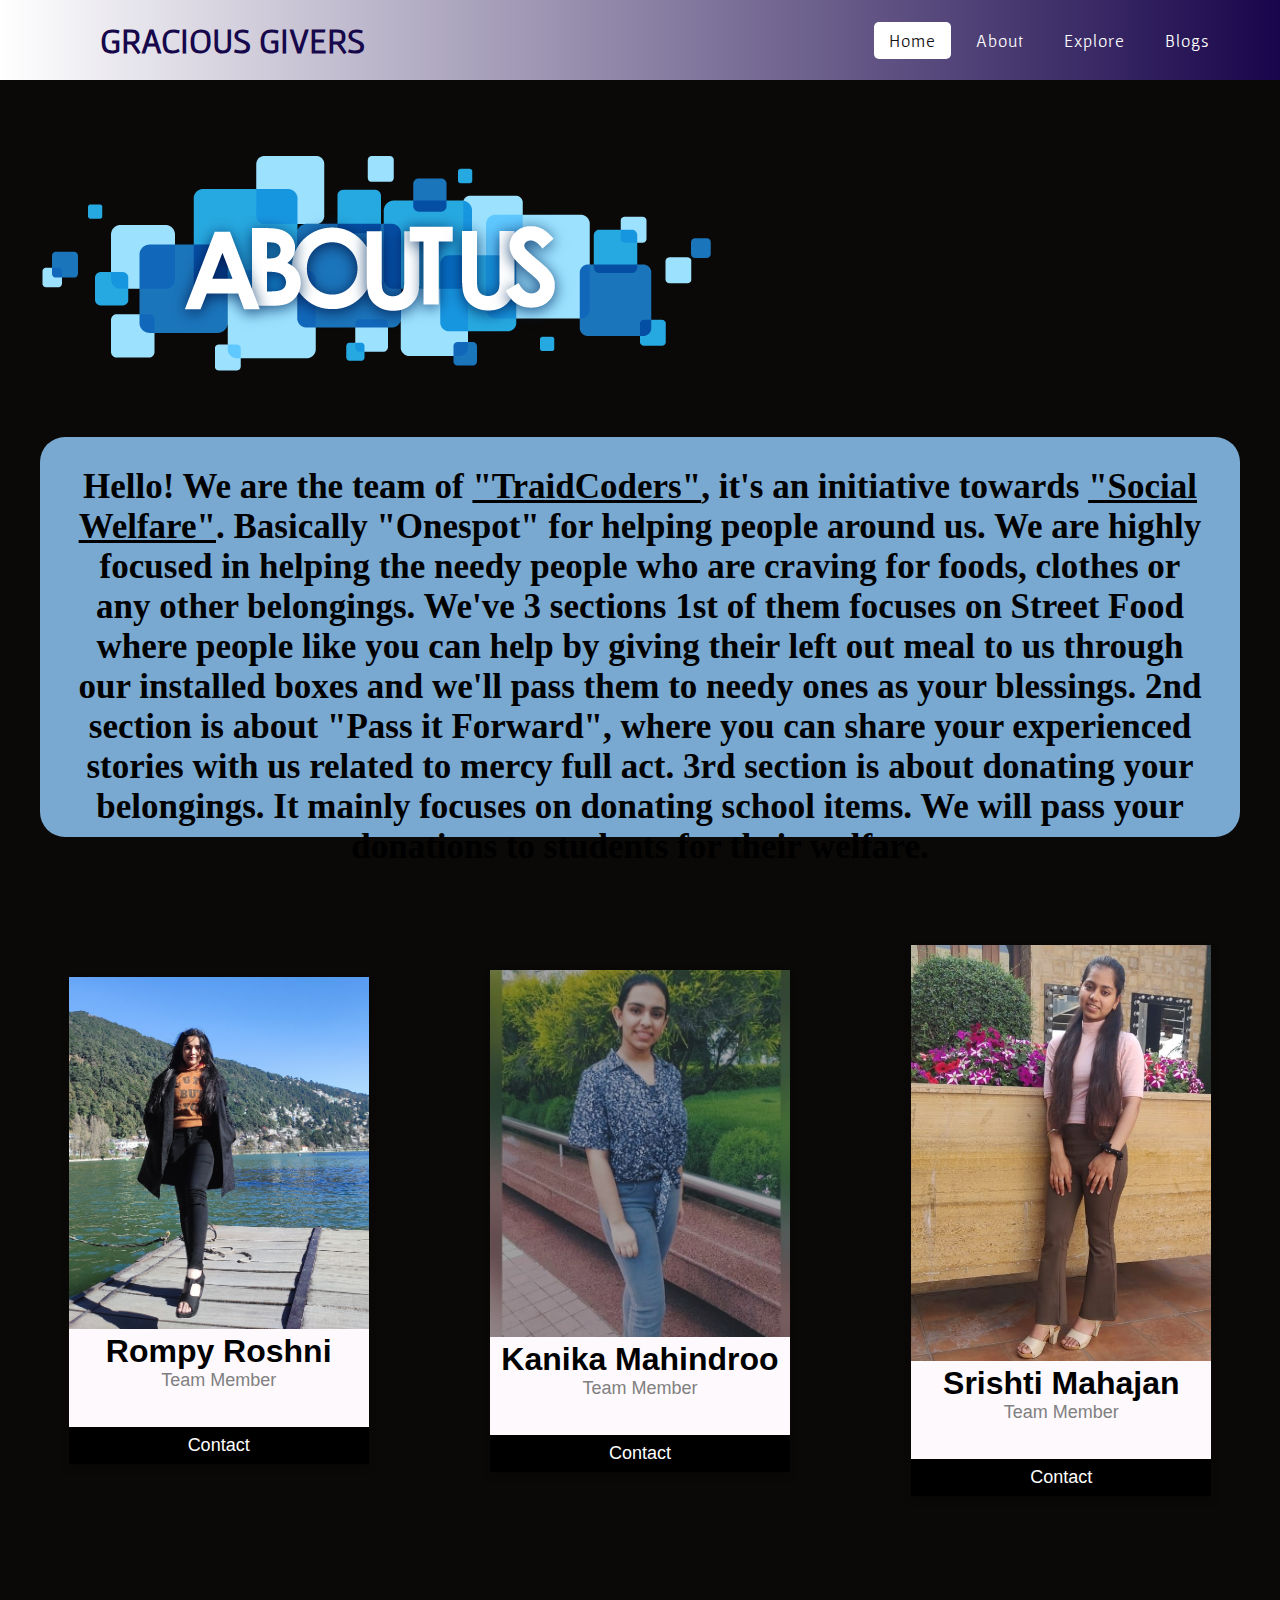
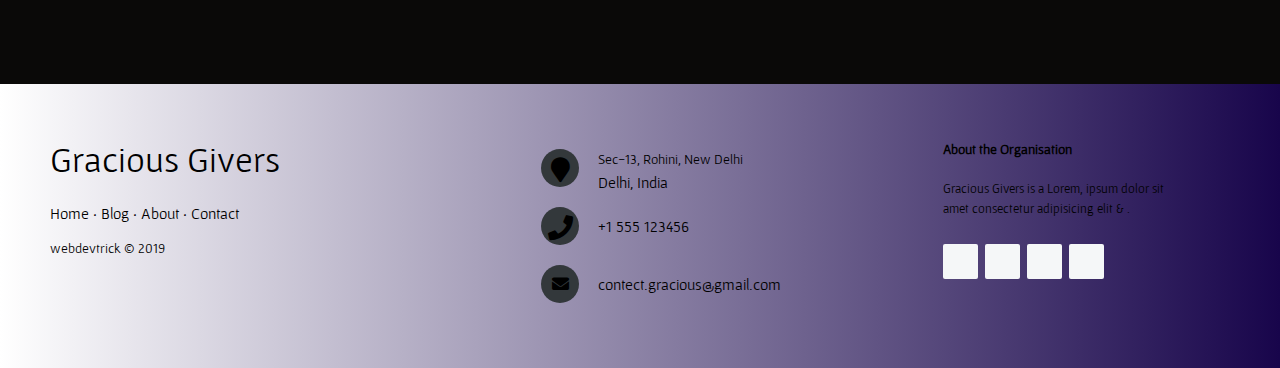
==== commit 644a5234: "chnages" ====
--- a/about.html
+++ b/about.html
@@ -60,7 +60,7 @@
   </nav>
   <br>
   <br>
-  <img style="width:100% 100%; background-repeat: no-repeat;" src="about.PNG">
+  <img style="width:100% 100%; background-repeat: no-repeat;" src="images\about.png">
   <br>
   <br>
   
